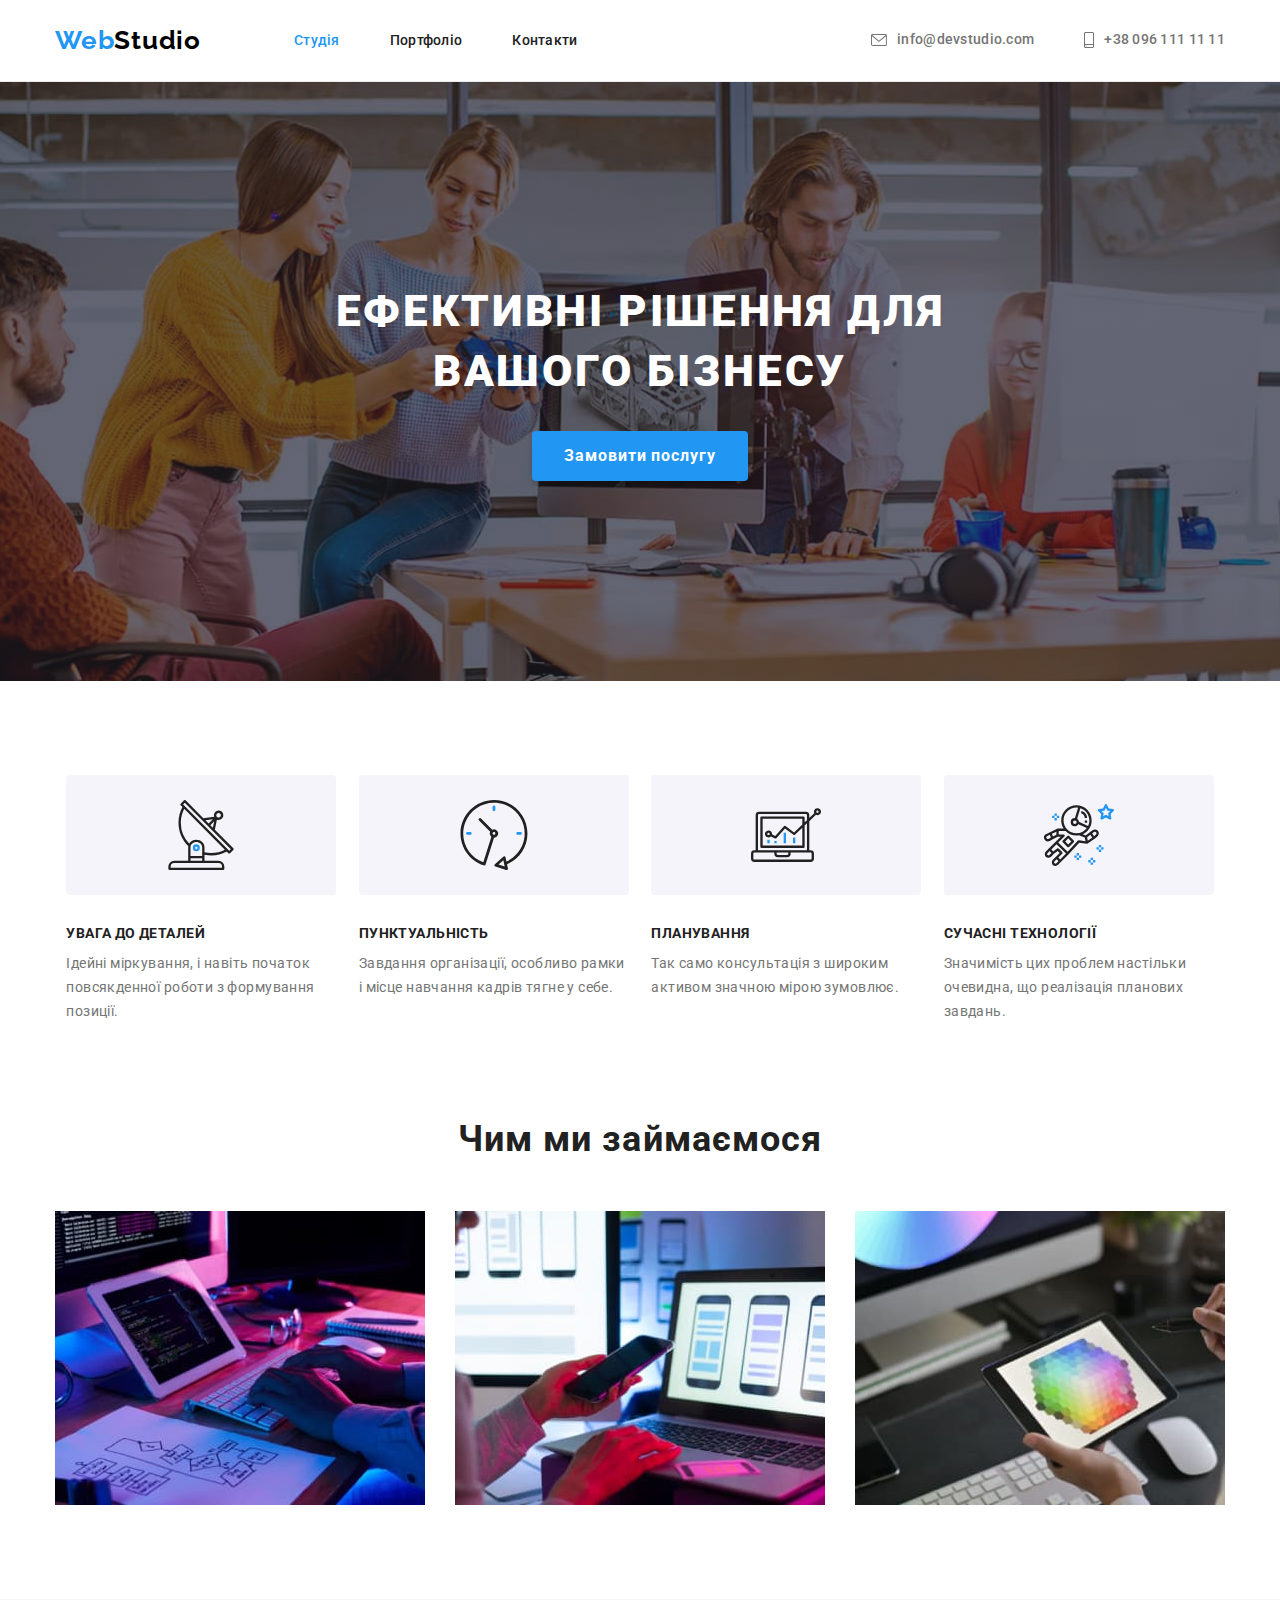
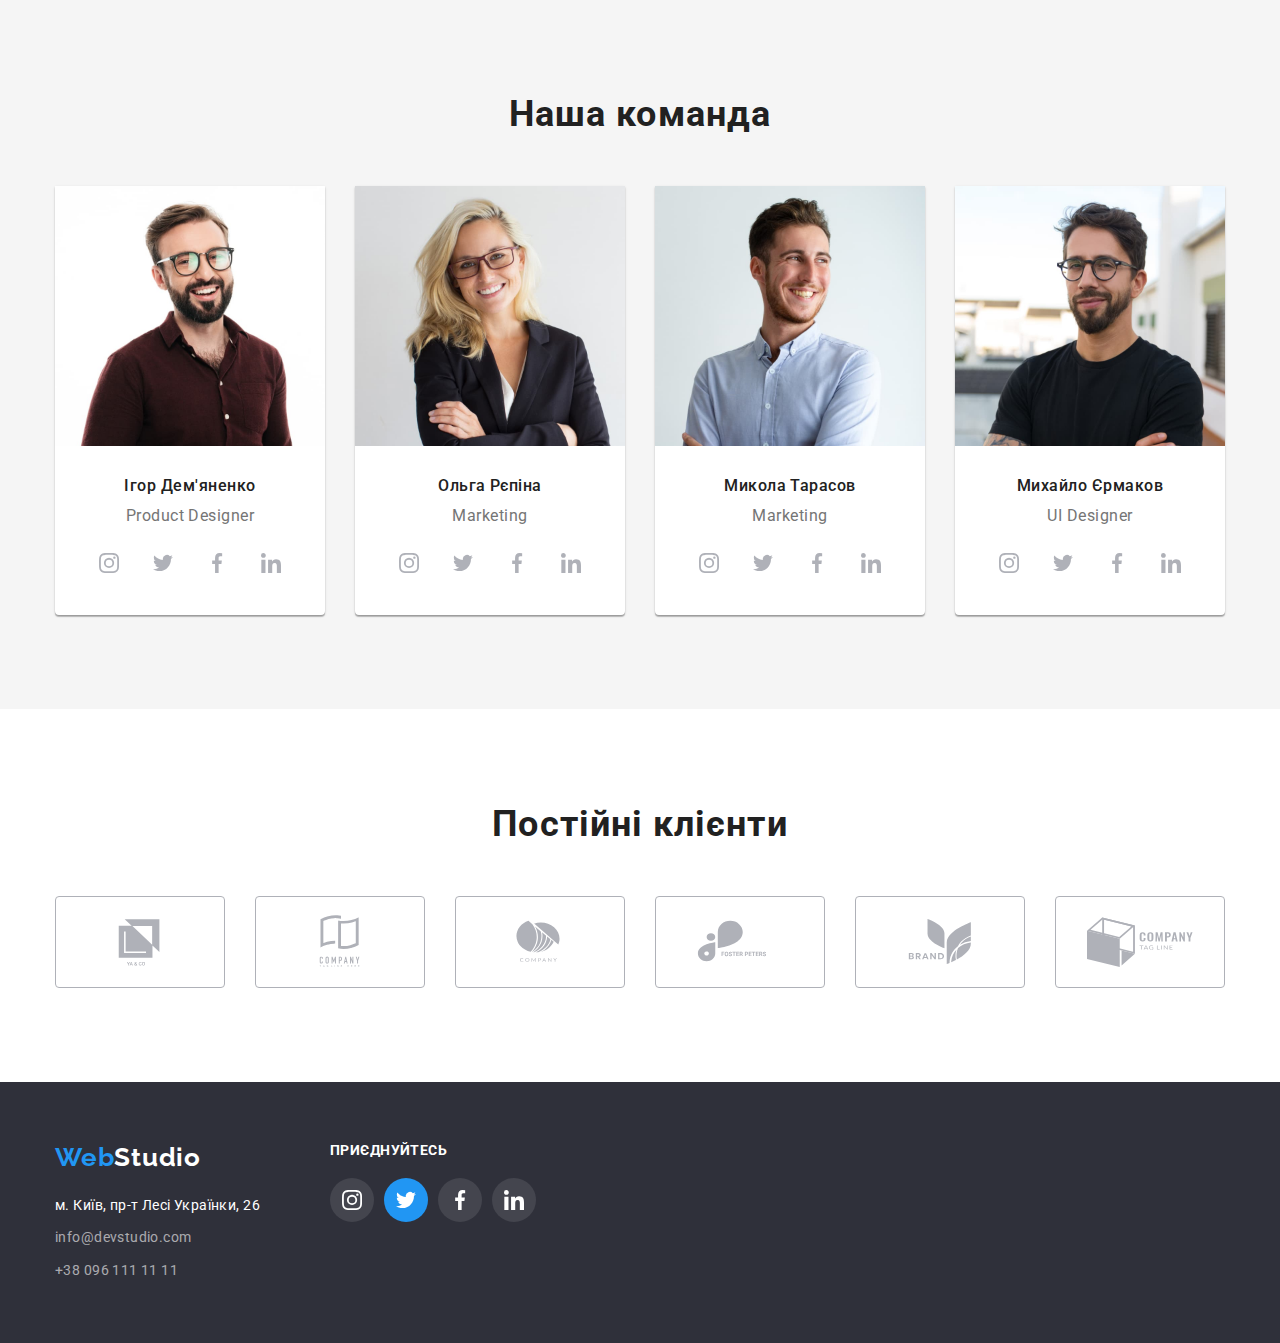
==== index.html @ 431b306e "Обновлен CSS, добавлены иконки" ====
<!DOCTYPE html>
<html lang="uk">
  <head>
    <meta charset="UTF-8" />
    <meta http-equiv="X-UA-Compatible" content="IE=edge" />
    <meta name="viewport" content="width=device-width, initial-scale=1.0" />
    <title>Document</title>
    <link
      rel="stylesheet"
      href="https://cdnjs.cloudflare.com/ajax/libs/modern-normalize/1.0.0/modern-normalize.min.css"
    />
    <link rel="stylesheet" href="./css/styles.css" />
    <link rel="preconnect" href="https://fonts.googleapis.com" />
    <link rel="preconnect" href="https://fonts.gstatic.com" crossorigin />
    <link
      href="https://fonts.googleapis.com/css2?family=Raleway:wght@700&family=Roboto:wght@400;500;700;900&display=swap"
      rel="stylesheet"
    />
  </head>
  <body>
    <header class="header">
      <div class="container all-nav">
        <nav class="main-nav">
          <a href="" class="logo"
            >Web<span class="logo-part-header">Studio</span></a
          >
          <ul class="list nav-list">
            <li class="list-item">
              <a href="./index.html" class="nav-link current">Студія</a>
            </li>
            <li class="list-item">
              <a href="./portfolio.html" class="nav-link">Портфоліо</a>
            </li>
            <li class="list-item">
              <a href="/contact" class="nav-link">Контакти</a>
            </li>
          </ul>
        </nav>
        <ul class="list contact-list">
          <li class="list-item">
            <a href="mailto:info@devstudio.com" class="header-contact"
              ><svg class="header-contact-icon" width="16px" height="12px">
                <use href="./images/icon.svg#icon-mail"></use></svg
              >info@devstudio.com</a
            >
          </li>
          <li class="list-item">
            <a href="tel:+380961111111" class="header-contact"
              ><svg class="header-contact-icon" width="10px" height="16px">
                <use href="./images/icon.svg#icon-smartphone"></use>
              </svg>
              +38 096 111 11 11</a
            >
          </li>
        </ul>
      </div>
    </header>
    <main>
      <section class="hero">
        <div class="container">
          <h1 class="hero-title">Ефективні рішення для вашого бізнесу</h1>
          <button class="hero-button" type="button">Замовити послугу</button>
        </div>
      </section>
      <section class="section">
        <div class="container benefit">
          <h2 class="benefits">Наші переваги</h2>
          <ul class="list">
            <li class="benefits-list">
              <div class="benefits-icon-container">
                <svg class="benefits-icon" width="70px" height="70px">
                  <use href="./images/icon.svg#icon-antenna"></use>
                </svg>
              </div>
              <h3 class="benefits-title">УВАГА ДО ДЕТАЛЕЙ</h3>
              <p class="benefits-text">
                Ідейні міркування, і навіть початок повсякденної роботи з
                формування позиції.
              </p>
            </li>
            <li class="benefits-list">
              <div class="benefits-icon-container">
                <svg class="benefits-icon" width="70px" height="70px">
                  <use href="./images/icon.svg#icon-clock"></use>
                </svg>
              </div>
              <h3 class="benefits-title">ПУНКТУАЛЬНІСТЬ</h3>
              <p class="benefits-text">
                Завдання організації, особливо рамки і місце навчання кадрів
                тягне у себе.
              </p>
            </li>
            <li class="benefits-list">
              <div class="benefits-icon-container">
                <svg class="benefits-icon">
                  <use href="./images/icon.svg#icon-comp"></use>
                </svg>
              </div>
              <h3 class="benefits-title">ПЛАНУВАННЯ</h3>
              <p class="benefits-text">
                Так само консультація з широким активом значною мірою зумовлює.
              </p>
            </li>
            <li class="benefits-list">
              <div class="benefits-icon-container">
                <svg class="benefits-icon" width="70px" height="70px">
                  <use href="./images/icon.svg#icon-astronaut"></use>
                </svg>
              </div>
              <h3 class="benefits-title">СУЧАСНІ ТЕХНОЛОГІЇ</h3>
              <p class="benefits-text">
                Значимість цих проблем настільки очевидна, що реалізація
                планових завдань.
              </p>
            </li>
          </ul>
        </div>
      </section>
      <section class="section whatwedo">
        <div class="container">
          <h2 class="whatwedo-title">Чим ми займаємося</h2>
          <ul class="list whatwedo-list">
            <li>
              <img
                src="./images/img3.jpg"
                width="370"
                alt="Людина набирає текст на клавіатурі, дивлячись на планшет"
              />
            </li>
            <li>
              <img
                src="./images/img2.jpg"
                width="370"
                alt="Прототипи мобільного додатку"
              />
            </li>
            <li>
              <img
                src="./images/img1.jpg"
                width="370"
                alt="Кольорова палітра"
              />
            </li>
          </ul>
        </div>
      </section>
      <section class="section team">
        <div class="container ourteam">
          <h2 class="team-title">Наша команда</h2>
          <ul class="list team-list">
            <li class="team-card">
              <img
                src="./images/proddes.jpg"
                width="270"
                alt="Фото Ігора Дем'яненко"
              />
              <div class="team-member">
                <h3 class="team-name">Ігор Дем'яненко</h3>
                <p class="team-text">Product Designer</p>
                <ul class="list team-social-links">
                  <li>
                    <a href="" class="social-link-team"
                      ><svg class="social-icon">
                        <use href="./images/icon.svg#icon-insta"></use></svg
                    ></a>
                  </li>
                  <li>
                    <a href="" class="social-link-team"
                      ><svg class="social-icon">
                        <use href="./images/icon.svg#icon-twitter"></use></svg
                    ></a>
                  </li>
                  <li>
                    <a href="" class="social-link-team"
                      ><svg class="social-icon">
                        <use href="./images/icon.svg#icon-fb"></use></svg
                    ></a>
                  </li>
                  <li>
                    <a href="" class="social-link-team"
                      ><svg class="social-icon">
                        <use href="./images/icon.svg#icon-linkedin"></use></svg
                    ></a>
                  </li>
                </ul>
              </div>
            </li>
            <li class="team-card">
              <img
                src="./images/dev.jpg"
                width="270"
                alt="Фото Ольги Рєпіної"
              />
              <div class="team-member">
                <h3 class="team-name">Ольга Рєпіна</h3>
                <p class="team-text">Marketing</p>
                <ul class="list team-social-links">
                  <li>
                    <a href="" class="social-link-team"
                      ><svg class="social-icon">
                        <use href="./images/icon.svg#icon-insta"></use></svg
                    ></a>
                  </li>
                  <li>
                    <a href="" class="social-link-team"
                      ><svg class="social-icon">
                        <use href="./images/icon.svg#icon-twitter"></use></svg
                    ></a>
                  </li>
                  <li>
                    <a href="" class="social-link-team"
                      ><svg class="social-icon">
                        <use href="./images/icon.svg#icon-fb"></use></svg
                    ></a>
                  </li>
                  <li>
                    <a href="" class="social-link-team"
                      ><svg class="social-icon">
                        <use href="./images/icon.svg#icon-linkedin"></use></svg
                    ></a>
                  </li>
                </ul>
              </div>
            </li>
            <li class="team-card">
              <img
                src="./images/marketing.jpg"
                width="270"
                alt="Фото Миколи Тарасова"
              />
              <div class="team-member">
                <h3 class="team-name">Микола Тарасов</h3>
                <p class="team-text">Marketing</p>
                <ul class="list team-social-links">
                  <li>
                    <a href="" class="social-link-team"
                      ><svg class="social-icon">
                        <use href="./images/icon.svg#icon-insta"></use></svg
                    ></a>
                  </li>
                  <li>
                    <a href="" class="social-link-team"
                      ><svg class="social-icon">
                        <use href="./images/icon.svg#icon-twitter"></use></svg
                    ></a>
                  </li>
                  <li>
                    <a href="" class="social-link-team"
                      ><svg class="social-icon">
                        <use href="./images/icon.svg#icon-fb"></use></svg
                    ></a>
                  </li>
                  <li>
                    <a href="" class="social-link-team"
                      ><svg class="social-icon">
                        <use href="./images/icon.svg#icon-linkedin"></use></svg
                    ></a>
                  </li>
                </ul>
              </div>
            </li>
            <li class="team-card">
              <img
                src="./images/UX.jpg"
                width="270"
                alt="Фото Михайла Єрмакова"
              />
              <div class="team-member">
                <h3 class="team-name">Михайло Єрмаков</h3>
                <p class="team-text">UI Designer</p>
                <ul class="list team-social-links">
                  <li>
                    <a href="" class="social-link-team"
                      ><svg class="social-icon">
                        <use href="./images/icon.svg#icon-insta"></use></svg
                    ></a>
                  </li>
                  <li>
                    <a href="" class="social-link-team"
                      ><svg class="social-icon">
                        <use href="./images/icon.svg#icon-twitter"></use></svg
                    ></a>
                  </li>
                  <li>
                    <a href="" class="social-link-team"
                      ><svg class="social-icon">
                        <use href="./images/icon.svg#icon-fb"></use></svg
                    ></a>
                  </li>
                  <li>
                    <a href="" class="social-link-team"
                      ><svg class="social-icon">
                        <use href="./images/icon.svg#icon-linkedin"></use></svg
                    ></a>
                  </li>
                </ul>
              </div>
            </li>
          </ul>
        </div>
      </section>
      <section class="section">
        <div class="container clients">
          <h2 class="our-clients">Постійні клієнти</h2>
          <div>
            <ul class="list client-list">
              <li>
                <a href="" class="client-link"
                  ><svg class="client-icon">
                    <use href="./images/icon.svg#icon-logo1"></use></svg
                ></a>
              </li>
              <li>
                <a href="" class="client-link"
                  ><svg class="client-icon">
                    <use href="./images/icon.svg#icon-logo2"></use></svg
                ></a>
              </li>
              <li>
                <a href="" class="client-link"
                  ><svg class="client-icon">
                    <use href="./images/icon.svg#icon-logo3"></use></svg
                ></a>
              </li>
              <li>
                <a href="" class="client-link"
                  ><svg class="client-icon">
                    <use href="./images/icon.svg#icon-logo4"></use></svg
                ></a>
              </li>
              <li>
                <a href="" class="client-link"
                  ><svg class="client-icon">
                    <use href="./images/icon.svg#icon-logo5"></use></svg
                ></a>
              </li>
              <li>
                <a href="" class="client-link"
                  ><svg class="client-icon">
                    <use href="./images/icon.svg#icon-logo6"></use></svg
                ></a>
              </li>
            </ul>
          </div>
        </div>
      </section>
    </main>
    <footer class="footer">
      <div class="container footer-container">
        <div class="adress-footer">
          <a href="/studio" class="logo"
            >Web<span class="logo-part-footer">Studio</span></a
          >
          <address>
            <ul class="list-footer">
              <li class="list-footer-item">
                <a
                  href="https://goo.gl/maps/As9qBDeMbdzoeBJFA"
                  target="_blank"
                  rel="noreferrer noopener"
                  class="address"
                >
                  м. Київ, пр-т Лесі Українки, 26</a
                >
              </li>
              <li class="list-footer-item">
                <a href="mailto:info@devstudio.com" class="footer-contact"
                  >info@devstudio.com</a
                >
              </li>
              <li class="list-footer-item">
                <a href="tel:+380961111111" class="footer-contact"
                  >+38 096 111 11 11</a
                >
              </li>
            </ul>
          </address>
        </div>
        <div class="footer-social-block">
          <h4 class="footer-title">приєднуйтесь</h4>
          <ul class="list footer-social-links">
            <li>
              <a href="" class="social-link-footer"
                ><svg class="social-icon-footer">
                  <use href="./images/icon.svg#icon-insta"></use></svg
              ></a>
            </li>
            <li class="social-footer-list">
              <a href="" class="social-link-footer twitter"
                ><svg class="social-icon-footer twitter">
                  <use href="./images/icon.svg#icon-twitter"></use></svg
              ></a>
            </li>
            <li>
              <a href="" class="social-link-footer"
                ><svg class="social-icon-footer">
                  <use href="./images/icon.svg#icon-fb"></use></svg
              ></a>
            </li>
            <li>
              <a href="" class="social-link-footer"
                ><svg class="social-icon-footer">
                  <use href="./images/icon.svg#icon-linkedin"></use></svg
              ></a>
            </li>
          </ul>
        </div>
      </div>
    </footer>
  </body>
</html>
---- css/styles.css ----
:root {
  --primary-text-color: #212121;
  --accent-color: #2196f3;
  --white-color: #ffffff;
  --grey-accent: #757575;
  --black: #000000;
  --hero-background: #2f303a;
  --grey-background: #f5f5f5;
  --filter-color: #f5f4fa;
  --footer-contact-text: rgba(255, 255, 255, 0.6);
  --box-shadow-one: rgba(0, 0, 0, 0.1);
  --box-shadow-two: rgba(0, 0, 0, 0.08);
  --box-shadow-three: rgba(0, 0, 0, 0.12);
  --social-links: #afb1b8;
  --background-social-footer: rgba(255, 255, 255, 0.1);
}
body {
  background: var(--white-color);
  font-family: "Roboto", "Arial", sans-serif;
  font-size: 14px;
  letter-spacing: 0.03em;
  color: var(--primary-text-color);
}
img {
  display: block;
  max-width: 100%;
  height: auto;
}
h1,
h2,
h3,
h4,
h5,
h6 {
  margin: 0;
}
.container {
  width: 1200px;
  padding-left: 15px;
  padding-right: 15px;
  margin-left: auto;
  margin-right: auto;
}
.header {
  border-bottom: 1px solid #ececec;
}
.main-nav {
  display: flex;
  align-items: center;
}
.all-nav,
.nav-list,
.filter-list {
  display: flex;
}
.list {
  padding: 0;
  margin: 0;
  list-style: none;
}
.list-item:not(:last-child) {
  margin-right: 50px;
}
.contact-list {
  display: flex;
  margin-left: auto;
}

.logo {
  font-family: "Raleway";
  font-weight: 700;
  font-size: 26px;
  line-height: 1.2;
  /* identical to box height */
  letter-spacing: 0.03em;
  color: var(--accent-color);
  text-decoration: none;
}
.main-nav > .logo {
  margin-right: 93px;
}
.logo-part-footer {
  color: var(--white-color);
}
.logo-part-header {
  color: var(--black);
}
.nav-link {
  display: block;
  padding-top: 32px;
  padding-bottom: 32px;

  font-weight: 500;
  line-height: 1.2;
  letter-spacing: 0.02em;
  text-decoration: none;

  color: var(--primary-text-color);
}
.current {
  color: var(--accent-color);
}
.nav-link:focus,
.nav-link:hover,
.header-contact:focus,
.header-contact:hover {
  font-weight: 500;
  line-height: 1.2;
  letter-spacing: 0.02em;

  color: var(--accent-color);
  fill: var(--accent-color);
}
.contact {
  margin-left: auto;
}
.header-contact {
  display: flex;
  margin-left: auto;
  padding-top: 32px;
  padding-bottom: 32px;
  font-weight: 500;
  line-height: 1.14;
  letter-spacing: 0.02em;
  align-items: center;
  justify-content: center;

  color: var(--grey-accent);
  text-decoration: none;
}
.header-contact-icon {
  margin-right: 10px;
  fill: currentColor;
}

.hero,
.footer {
  background: var(--hero-background);
}
.hero {
  max-width: 1600px;
  text-align: center;
  padding: 200px 0;
  background-image: linear-gradient(
      to right,
      rgba(47, 48, 58, 0.4),
      rgba(47, 48, 58, 0.4)
    ),
    url("../images/overlay.jpg");
  background-repeat: no-repeat;
  background-position: center;
  background-size: cover;
  margin-left: auto;
  margin-right: auto;
}
.hero-title {
  width: 696px;
  margin-bottom: 30px;
  margin-left: auto;
  margin-right: auto;
  font-weight: 900;
  font-size: 44px;
  line-height: 1.36;
  /* or 136% */

  letter-spacing: 0.06em;
  text-transform: uppercase;

  color: var(--white-color);
}
.section {
  padding-top: 94px;
  padding-bottom: 94px;
}
.section.whatwedo {
  padding-top: 0;
}
.hero-button {
  font-weight: 700;
  font-size: 16px;
  line-height: 1.875;
  /* identical to box height, or 188% */

  text-align: center;
  letter-spacing: 0.06em;

  color: var(--white-color);
  background: var(--accent-color);
  cursor: pointer;
  box-shadow: 0px 4px 4px rgba(0, 0, 0, 0.15);
  border-radius: 4px;
  padding: 10px 32px;
  min-width: 216px;
  border: 1px transparent;
}

.benefits,
.filter {
  display: none;
}

.benefits-title {
  font-size: 14px;
  margin-bottom: 10px;
  font-weight: 700;
  line-height: 1.2;
  text-transform: uppercase;
  color: var(--primary-text-color);
}

.benefits-text {
  margin-top: 0;
  margin-bottom: 0;
  font-size: 14px;
  line-height: 1.71;

  /* or 171% */

  letter-spacing: 0.03em;
  color: var(--grey-accent);
}

.whatwedo-title,
.team-title,
.our-clients {
  margin-bottom: 50px;
  font-weight: 700;
  font-size: 36px;
  line-height: 1.2;
  text-align: center;
  letter-spacing: 0.03em;

  color: var(--primary-text-color);
}
.whatwedo-list {
  display: flex;
  gap: 30px;
}
.benefit > .list {
  display: flex;
  justify-content: space-around;
}

.benefit > .list li {
  width: 270px;
}
.benefits-icon-container {
  display: flex;
  content: "";
  height: 120px;
  background: var(--filter-color);
  border-radius: 4px;
  margin-bottom: 30px;
  justify-content: center;
  align-items: center;
}
.benefits-icon {
  height: 70px;
  width: 70px;
}

.team-list {
  display: flex;
  gap: 30px;
}
.team {
  background: var(--grey-background);
}
.team-card {
  background: var(--white-color);
  box-shadow: 0px 1px 3px rgba(0, 0, 0, 0.12), 0px 1px 1px rgba(0, 0, 0, 0.14),
    0px 2px 1px rgba(0, 0, 0, 0.2);
  border-radius: 0px 0px 4px 4px;
}
.team-member {
  margin-top: 30px;
  margin-bottom: 30px;
}
.team-name {
  margin-bottom: 10px;
  font-weight: 500;
  font-size: 16px;
  line-height: 1.2;
  /* identical to box height */

  text-align: center;
  letter-spacing: 0.03em;

  color: var(--primary-text-color);
}
.team-text {
  margin: 0;
  font-size: 16px;
  line-height: 1.2;
  /* identical to box height */

  text-align: center;
  letter-spacing: 0.03em;

  color: var(--grey-accent);
}
.team-social-links {
  display: flex;
  justify-content: center;
  padding-top: 16px;
  gap: 10px;
}
.social-link-team {
  display: flex;
  color: var(--social-links);
  background-color: var(--white-color);
  border-radius: 50%;
  align-items: center;
  justify-content: center;
  width: 44px;
  height: 44px;
}
.social-icon {
  fill: currentColor;
  width: 20px;
  height: 20px;
}
.social-link-team:hover,
.social-link-team:focus {
  color: var(--white-color);
  fill: currentColor;
  background-color: var(--accent-color);
}
.client-list {
  display: flex;
  gap: 30px;
}
.client-link {
  display: flex;
  color: var(--social-links);
  border: 1px solid var(--social-links);
  border-radius: 4px;
  align-items: center;
  justify-content: center;
  width: 170px;
  height: 92px;
}
.client-link:hover,
.client-link:focus {
  border-color: var(--accent-color);
  color: var(--accent-color);
  fill: currentColor;
}
.client-icon {
  width: 106px;
  height: 60px;
  fill: currentColor;
}
.footer-contact {
  font-style: normal;
  line-height: 1.71;
  text-decoration: none;
  /* or 171% */

  letter-spacing: 0.03em;

  color: var(--footer-contact-text);
}
.address {
  font-style: normal;
  line-height: 24px;
  /* or 171% */

  color: var(--white-color);
  text-decoration: none;
}

.button-filter {
  font-family: "Roboto";
  background: var(--filter-color);
  border-radius: 4px;
  border: var(--filter-color);
  font-weight: 500;
  font-size: 16px;
  line-height: 1.62;
  /* identical to box height, or 162% */
  text-align: center;
  letter-spacing: 0.03em;
  color: var(--primary-text-color);
  padding: 6px 22px;
  cursor: pointer;
}
.button-filter:focus,
.button-filter:hover {
  background: var(--accent-color);
  /* shadow-middle */

  box-shadow: 0px 3px 1px var(--box-shadow-one),
    0px 1px 2px var(--box-shadow-two), 0px 2px 2px var(--box-shadow-three);
  border-radius: 4px;

  color: var(--white-color);
}
.filter-list {
  justify-content: center;
  margin-bottom: 50px;
}
.filter-list > .buttons:not(:last-child) {
  margin-right: 8px;
}
.list.project {
  display: flex;
  flex-wrap: wrap;
}
.project-title {
  padding: 20px 24px;
  background: #ffffff;
  border-right: 1px solid #eeeeee;
  border-bottom: 1px solid #eeeeee;
  border-left: 1px solid #eeeeee;
}
.project-item {
  width: 370px;
  margin-right: 30px;
  margin-bottom: 30px;
}
.project-item:hover {
  box-shadow: 0px 1px 1px rgba(0, 0, 0, 0.12), 0px 4px 4px rgba(0, 0, 0, 0.06),
    1px 4px 6px rgba(0, 0, 0, 0.16);
}

.project-item:nth-child(3n) {
  margin-right: 0;
}
.project-item:nth-last-child(-n + 3) {
  margin-bottom: 0;
}
.project-name {
  margin-bottom: 4px;
  margin-top: 0;
  font-weight: 700;
  font-size: 18px;
  line-height: 2;
  /* identical to box height, or 200% */

  letter-spacing: 0.06em;

  color: var(--primary-text-color);
}
.project-text {
  margin-top: 0;
  margin-bottom: 0;
  font-size: 16px;
  line-height: 1.8;
  /* identical to box height, or 188% */

  letter-spacing: 0.03em;

  color: var(--grey-accent);
}
.list-footer {
  list-style: none;
  margin: 0;
  padding: 0;
}
.list-footer-item:not(:last-child) {
  margin-bottom: 9px;
}
.footer {
  padding-top: 60px;
  padding-bottom: 60px;
}
.footer-container {
  display: flex;
}
.adress-footer > .logo {
  display: block;
  margin-bottom: 20px;
}
.adress-footer {
  margin-right: 70px;
}
.footer-title {
  display: flex;
  font-weight: 700;
  line-height: 16px;
  letter-spacing: 0.03em;
  text-transform: uppercase;
  color: var(--white-color);
}
.footer {
  display: flex;
}
.footer-social-block {
  display: block;
  width: 206px;
}
.footer-social-links {
  display: flex;
  gap: 10px;
}
.social-link-footer {
  display: flex;
  color: var(--white-color);
  background-color: var(--background-social-footer);
  border-radius: 50%;
  align-items: center;
  justify-content: center;
  width: 44px;
  height: 44px;
  margin-top: 20px;
}
.social-icon-footer {
  fill: currentColor;
  width: 20px;
  height: 20px;
}
.twitter {
  fill: var(--white-color);
  background-color: var(--accent-color);
}
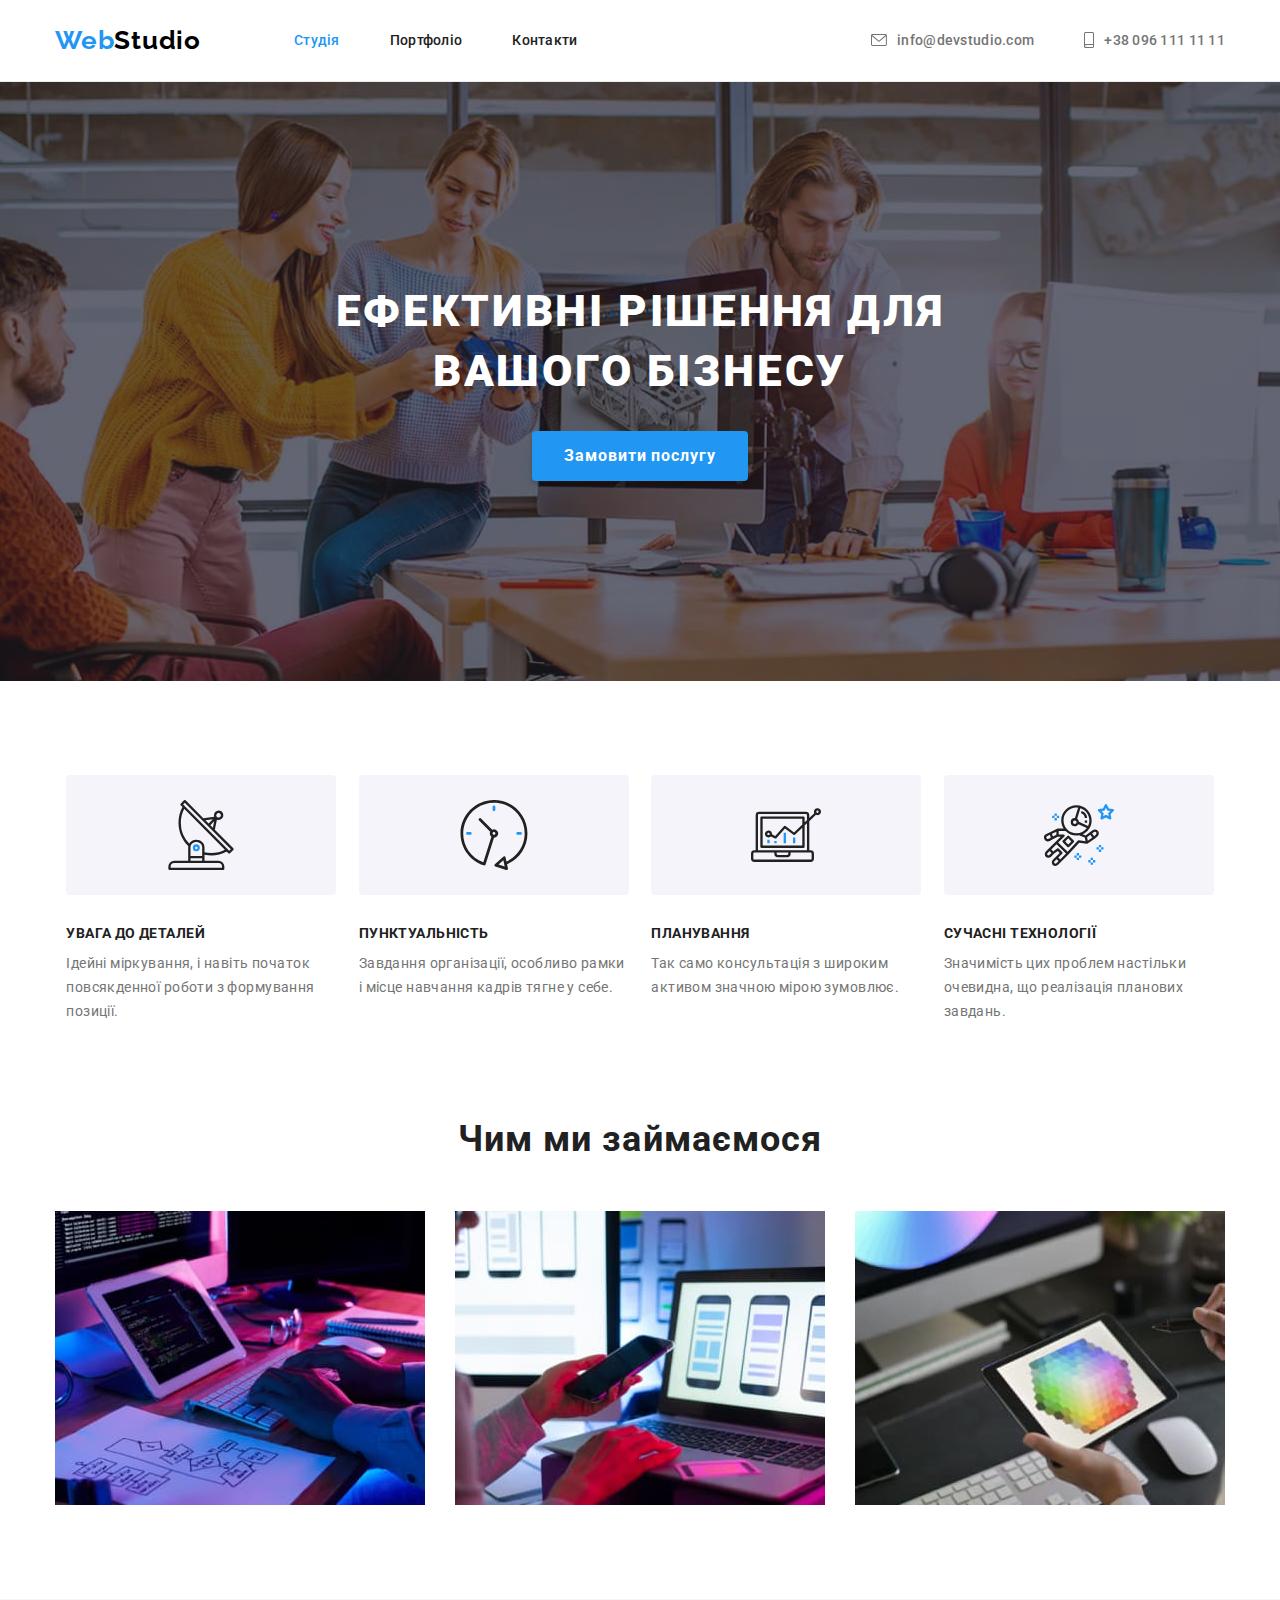
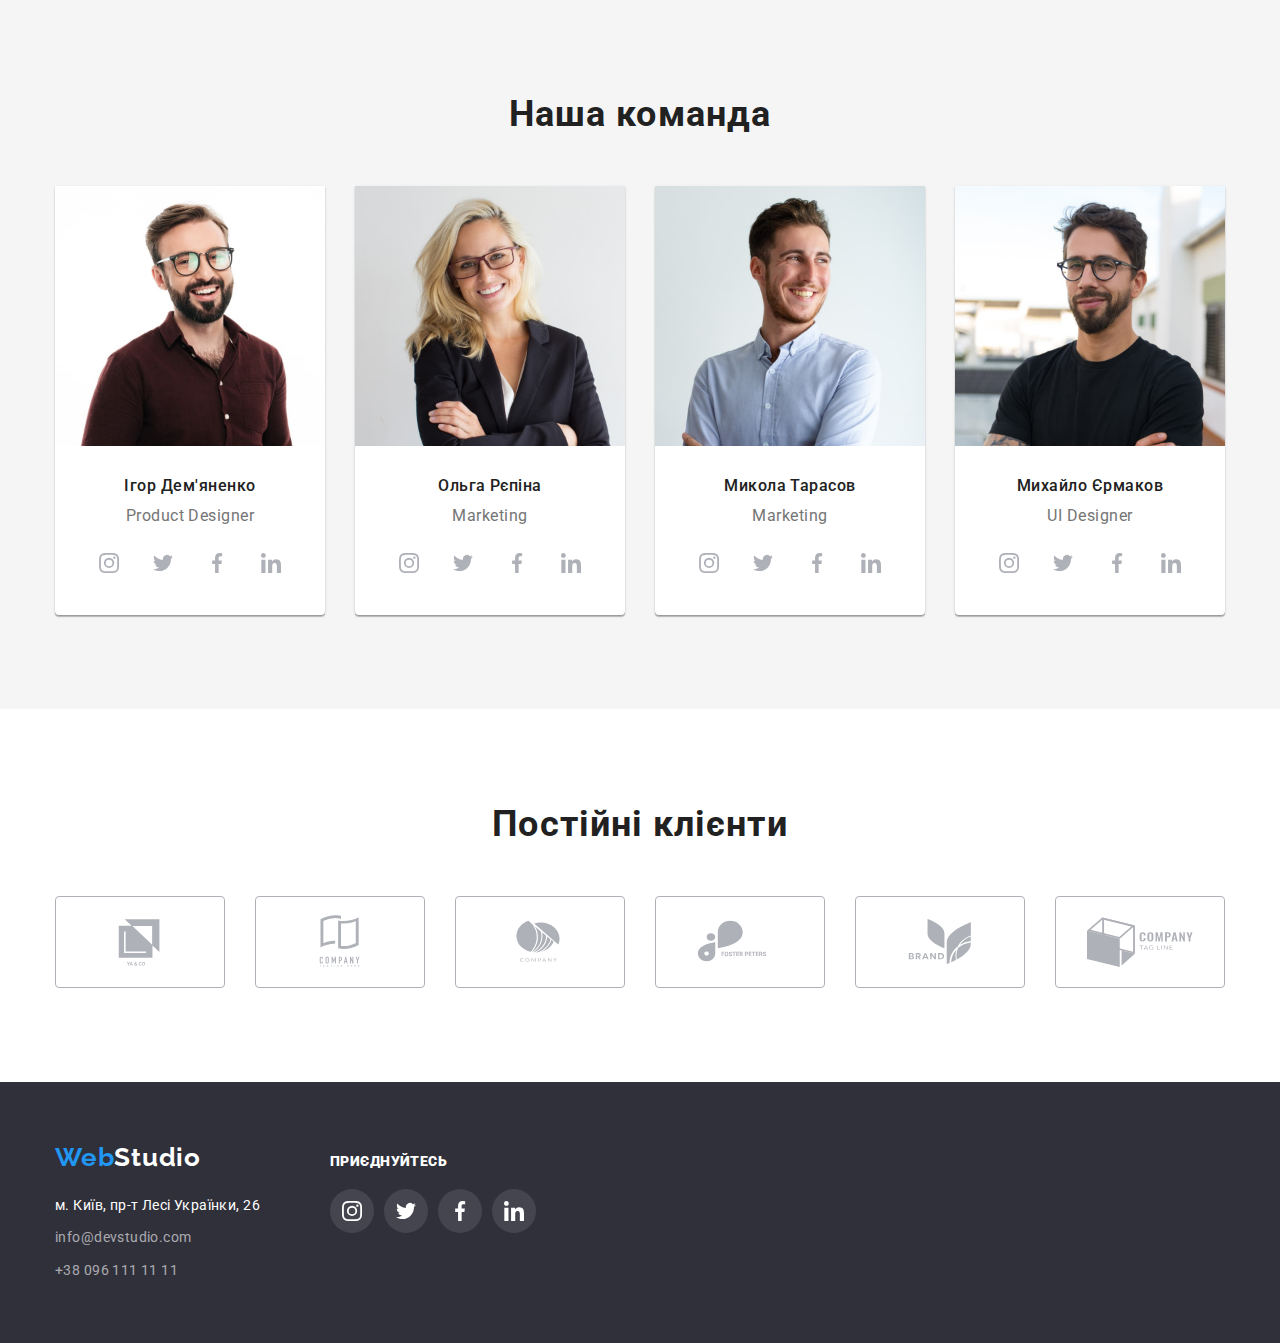
==== commit 6b8e13a2: "Обновлен CSS" ====
--- a/index.html
+++ b/index.html
@@ -377,7 +377,7 @@
           </address>
         </div>
         <div class="footer-social-block">
-          <h4 class="footer-title">приєднуйтесь</h4>
+          <p class="footer-title"> <b>приєднуйтесь</b></p>
           <ul class="list footer-social-links">
             <li>
               <a href="" class="social-link-footer"
@@ -386,8 +386,8 @@
               ></a>
             </li>
             <li class="social-footer-list">
-              <a href="" class="social-link-footer twitter"
-                ><svg class="social-icon-footer twitter">
+              <a href="" class="social-link-footer"
+                ><svg class="social-icon-footer">
                   <use href="./images/icon.svg#icon-twitter"></use></svg
               ></a>
             </li>
--- a/css/styles.css
+++ b/css/styles.css
@@ -104,10 +104,6 @@
 .nav-link:hover,
 .header-contact:focus,
 .header-contact:hover {
-  font-weight: 500;
-  line-height: 1.2;
-  letter-spacing: 0.02em;
-
   color: var(--accent-color);
   fill: var(--accent-color);
 }
@@ -120,7 +116,7 @@
   padding-top: 32px;
   padding-bottom: 32px;
   font-weight: 500;
-  line-height: 1.14;
+  line-height: 1.2;
   letter-spacing: 0.02em;
   align-items: center;
   justify-content: center;
@@ -302,7 +298,7 @@
 .team-social-links {
   display: flex;
   justify-content: center;
-  padding-top: 16px;
+  margin-top: 16px;
   gap: 10px;
 }
 .social-link-team {
@@ -419,7 +415,11 @@
   margin-right: 30px;
   margin-bottom: 30px;
 }
-.project-item:hover {
+.project-link {
+  display: block;
+  text-decoration: none;
+}
+.project-link:hover {
   box-shadow: 0px 1px 1px rgba(0, 0, 0, 0.12), 0px 4px 4px rgba(0, 0, 0, 0.06),
     1px 4px 6px rgba(0, 0, 0, 0.16);
 }
@@ -467,6 +467,7 @@
 }
 .footer-container {
   display: flex;
+  align-items: baseline;
 }
 .adress-footer > .logo {
   display: block;
@@ -476,12 +477,14 @@
   margin-right: 70px;
 }
 .footer-title {
+  margin: 0;
   display: flex;
   font-weight: 700;
   line-height: 16px;
   letter-spacing: 0.03em;
   text-transform: uppercase;
   color: var(--white-color);
+  text-align: center;
 }
 .footer {
   display: flex;
@@ -510,7 +513,8 @@
   width: 20px;
   height: 20px;
 }
-.twitter {
+.social-link-footer:focus,
+.social-link-footer:hover {
   fill: var(--white-color);
   background-color: var(--accent-color);
 }
